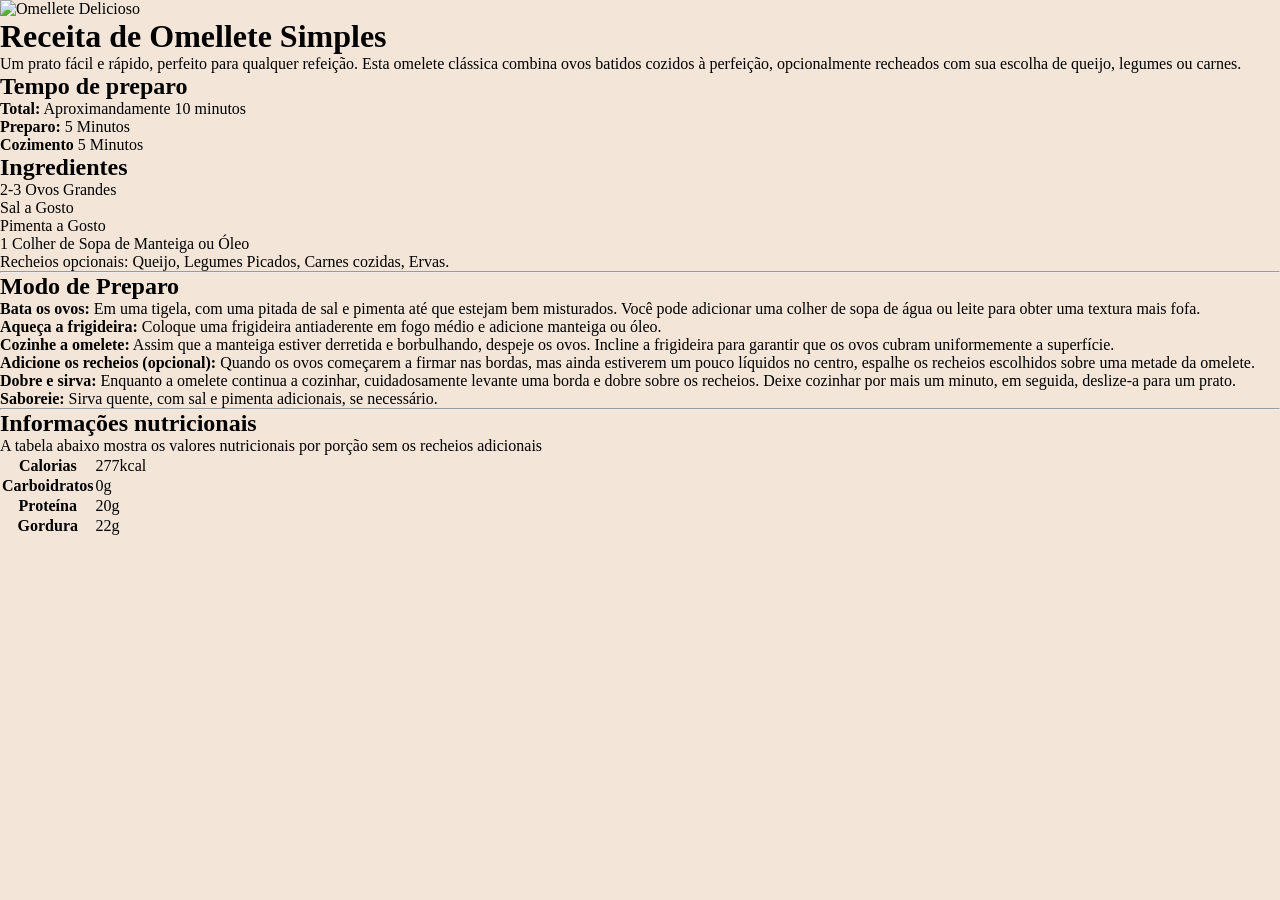
==== assets/index.html @ 415113c9 "primeiro commit do css" ====
<!DOCTYPE html>
<html lang="pt-br">
<head>
    <meta charset="UTF-8">
    <meta name="viewport" content="width=, initial-scale=1.0">
    <link rel="preconnect" href="https://fonts.googleapis.com">
    <link rel="preconnect" href="https://fonts.gstatic.com" crossorigin>
    <link href="https://fonts.googleapis.com/css2?family=Lora:ital,wght@0,400..700;1,400..700&family=Outfit:wght@100..900&display=swap" rel="stylesheet">
    <link rel="preconnect" href="https://fonts.googleapis.com">
    <link rel="preconnect" href="https://fonts.gstatic.com" crossorigin>
    <link href="https://fonts.googleapis.com/css2?family=Lora:ital,wght@0,400..700;1,400..700&family=Outfit:wght@100..900&display=swap" rel="stylesheet">  
    <link rel="stylesheet" href="style.css">
    <title>Receita de Omellete</title>
</head>
<body>
      <div>
       <img src="./image-omelette.jpeg" alt="Omellete Delicioso" srcset="">
        <h1>Receita de Omellete Simples</h1>
        <p>Um prato fácil e rápido, perfeito para qualquer refeição. Esta omelete clássica combina ovos batidos cozidos à perfeição, opcionalmente recheados com sua escolha de queijo, legumes ou carnes.</p>
        <div>
            <h2>Tempo de preparo</h2>
             
            <ul>
                  <li>
                        <strong>Total:</strong> Aproximandamente 10 minutos
                  </li>
                  <li>
                        <strong>Preparo:</strong> 5 Minutos
                  </li>
                  <li>
                        <strong>Cozimento</strong> 5 Minutos
                  </li>
            </ul>
        </div>
        

        <div>
             <h2>Ingredientes</h2>
             <ul>
                  <li>2-3 Ovos Grandes</li>
                  <li>Sal a Gosto</li>
                  <li>Pimenta a Gosto</li>
                  <li>1 Colher de Sopa de Manteiga ou Óleo</li>
                  <li>Recheios opcionais: Queijo, Legumes Picados, Carnes cozidas, Ervas.</li>
             </ul>
      </div>
<hr>

          <div>
             <h2>Modo de Preparo</h2>
              <ol>
                  <li>
                        <strong>Bata os ovos:</strong>  Em uma tigela, com uma pitada de sal e pimenta até que estejam bem misturados. Você pode adicionar uma colher de sopa de água ou leite para obter uma textura mais fofa.
                  </li>
                  <li>
                        <strong>Aqueça a frigideira:</strong> Coloque uma frigideira antiaderente em fogo médio e adicione manteiga ou óleo.
                  </li>
                  <li>
                        <strong>Cozinhe a omelete:</strong> Assim que a manteiga estiver derretida e borbulhando, despeje os ovos. Incline a frigideira para garantir que os ovos cubram uniformemente a superfície.
                  </li>
                  <li>
                        <strong>Adicione os recheios (opcional):</strong> Quando os ovos começarem a firmar nas bordas, mas ainda estiverem um pouco líquidos no centro, espalhe os recheios escolhidos sobre uma metade da omelete.
                  </li>
                  <li>
                        <strong>Dobre e sirva:</strong> Enquanto a omelete continua a cozinhar, cuidadosamente levante uma borda e dobre sobre os recheios. Deixe cozinhar por mais um minuto, em seguida, deslize-a para um prato.
                  </li>
                  <li>
                        <strong>Saboreie:</strong> Sirva quente, com sal e pimenta adicionais, se necessário.
                  </li>
              </ol>
          </div>

          <hr>

               <div>
                    <h2>Informações nutricionais</h2>

                    <p>A tabela abaixo mostra os valores nutricionais por porção sem os recheios adicionais</p>


                    <table>
                        <tr>
                              <th>Calorias</th>
                              <td>277kcal</td>
                        </tr>
                        <tr>
                              <th>Carboidratos</th>
                              <td>0g</td>
                        </tr>
                        <tr>
                              <th>Proteína</th>
                              <td>20g</td>
                        </tr>
                        <tr>
                              <th>Gordura</th>
                              <td>22g</td>
                        </tr>
                    </table>
               </div>


      </div>
</body>
</html>
---- assets/style.css ----
* {
    margin: 0;
    padding: 0;
    box-sizing: border-box;
}

body {
    background-color: #f3e5d7;
}
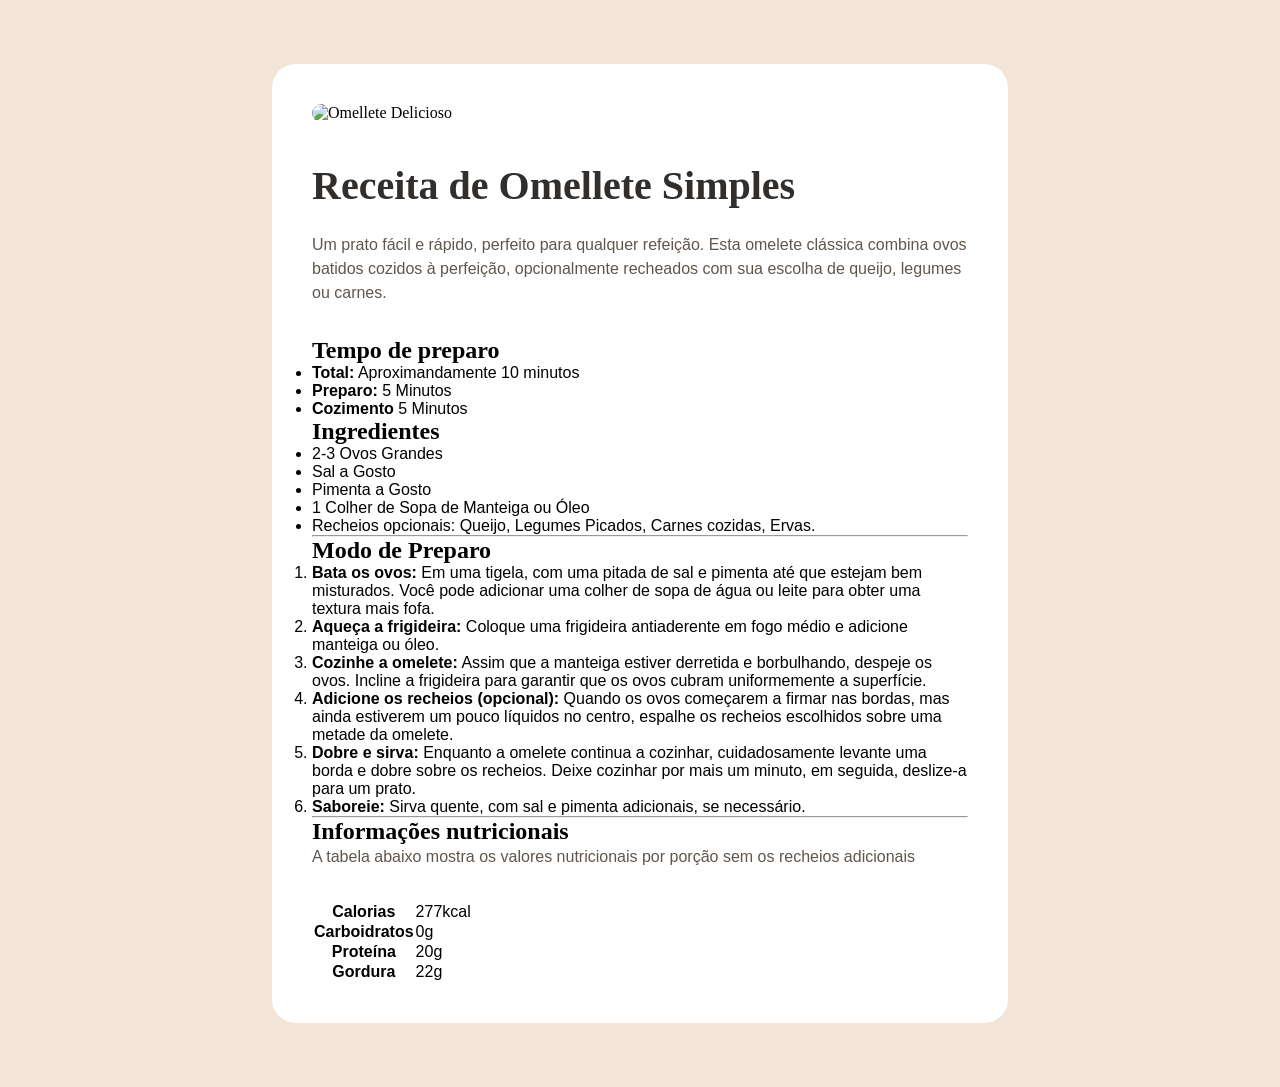
==== commit c3ea0138: "git add ." ====
--- a/assets/index.html
+++ b/assets/index.html
@@ -17,7 +17,7 @@
        <img src="./image-omelette.jpeg" alt="Omellete Delicioso" srcset="">
         <h1>Receita de Omellete Simples</h1>
         <p>Um prato fácil e rápido, perfeito para qualquer refeição. Esta omelete clássica combina ovos batidos cozidos à perfeição, opcionalmente recheados com sua escolha de queijo, legumes ou carnes.</p>
-        <div>
+        <div class="tempo">
             <h2>Tempo de preparo</h2>
              
             <ul>
@@ -34,7 +34,7 @@
         </div>
         
 
-        <div>
+        <div class="ingredientes">
              <h2>Ingredientes</h2>
              <ul>
                   <li>2-3 Ovos Grandes</li>
@@ -46,7 +46,7 @@
       </div>
 <hr>
 
-          <div>
+          <div class="modo">
              <h2>Modo de Preparo</h2>
               <ol>
                   <li>
@@ -72,7 +72,7 @@
 
           <hr>
 
-               <div>
+               <div class="informacoes">
                     <h2>Informações nutricionais</h2>
 
                     <p>A tabela abaixo mostra os valores nutricionais por porção sem os recheios adicionais</p>
--- a/assets/style.css
+++ b/assets/style.css
@@ -6,4 +6,39 @@
 
 body {
     background-color: #f3e5d7;
+}
+ body > div {
+    background-color: #fff;
+    max-width: 736px;
+    margin-inline: auto;
+    margin-block: 64px;
+    padding: 40px;
+    border-radius: 24px;
+
+ }
+ div img {
+    width: 100%;
+    border-radius: 12px;
+    margin-bottom: 40px;
+ }
+h1, h2 {
+
+     font-family: "lora", serif; 
+}
+
+h1 {
+    font-size: 40px;
+    color: #312e2c;
+    line-height: 100%px;
+    margin-bottom: 24px;
+}
+
+p, li, th, td {
+    font-family: "Outfit", sans-serif;
+}
+
+p{
+   color: #5f564d; 
+   line-height: 150%;
+   margin-bottom: 32px;
 }
